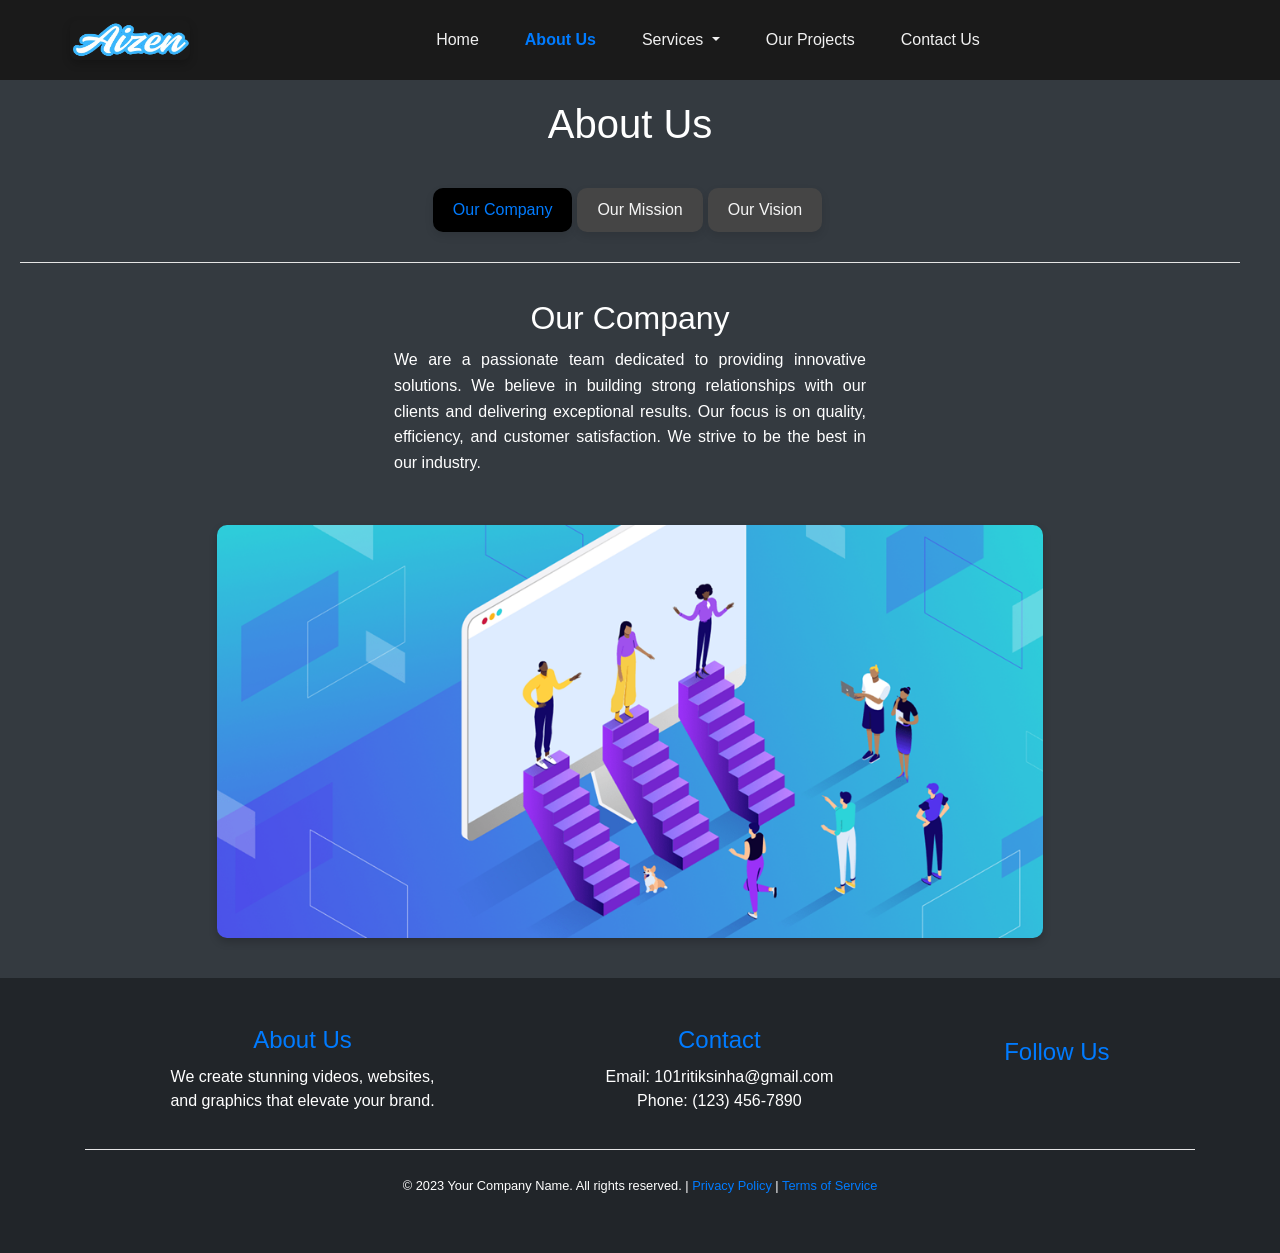
==== Pages/about_us.html @ 5724c443 "Add files via upload" ====
<!DOCTYPE html>
<html lang="en">
<head>
    <meta charset="UTF-8">
    <meta name="viewport" content="width=device-width, initial-scale=1.0">
    <title>Responsive Navbar</title>
    <!-- Add Bootstrap CSS -->
    <link href="https://stackpath.bootstrapcdn.com/bootstrap/4.5.2/css/bootstrap.min.css" rel="stylesheet">
    <link rel="stylesheet" href="\style.css">
</head>
<body>
    <!-- Navbar -->
     
    <nav class="navbar navbar-expand-lg navbar-black bg-black sticky-top">
        <div class="container" >
            <!-- Logo on the left side -->
            <a class="navbar-brand" href="#">
                <img src="/Content/Logo.png" alt="Logo" style="width: 120px;"> <!-- Replace 'your-logo.png' with your logo file -->
            </a>

            <!-- Navbar toggle button for small screens -->
            <button class="navbar-toggler" type="button" data-toggle="collapse" data-target="#navbarNav" aria-controls="navbarNav" aria-expanded="false" aria-label="Toggle navigation">
                <span class="navbar-toggler-icon"></span>
            </button>

            <!-- Nav links -->
            <div class="collapse navbar-collapse" id="navbarNav">
                <ul class="navbar-nav mx-auto"> <!-- 'mx-auto' centers the nav items -->
                    <li class="nav-item">
                        <a class="nav-link" href="\index.html">Home</a>
                    </li>
                    <li class="nav-item ">
                        <a class="nav-link active" href="#">About Us</a>
                    </li>
                    <li class="nav-item dropdown">
                        <a class="nav-link dropdown-toggle" href="#" id="navbarDropdown" role="button" data-toggle="dropdown" aria-haspopup="true" aria-expanded="false">
                          Services
                        </a>
                        <div class="dropdown-menu" aria-labelledby="navbarDropdown">
                            <a class="dropdown-item" href="/Pages/Services/visual_graphic_creation.html">Visual Graphics Creation</a>
                            <a class="dropdown-item" href="/Pages/Services/Video_Prodection.html">Video Production</a>                         
                            <a class="dropdown-item" href="/Pages/Services/web_development.html">Web development</a>
                        </div>
                      </li>
                    <li class="nav-item">
                        <a class="nav-link" href="projects.html">Our Projects</a>
                    </li>
                    <li class="nav-item">
                        <a class="nav-link" href="contact_us.html">Contact Us</a>
                    </li>
                </ul>
            </div>
        </div>
    </nav> <!-- Navbar End -->

     <!-- About Us -->

     <section class="about-section">
        <div class="about-content">
            <h1 id ="about-us" >About Us</h1>
    
            <div class="tabs">
                <div class="tab active" data-tab="company">Our Company</div>
                <div class="tab" data-tab="mission">Our Mission</div>
                <div class="tab" data-tab="vision">Our Vision</div>
            </div>
            <hr style="background-color: white;">
            <div class="tab-content active" id="company">
                <h2>Our Company</h2>
                <p>We are a passionate team dedicated to providing innovative solutions.  We believe in building strong relationships with our clients and delivering exceptional results. Our focus is on quality, efficiency, and customer satisfaction. We strive to be the best in our industry.</p>
                <div class="about-image">
                    <img src="/Content/about-us-page.png" alt="About Us Image">  </div>
            </div>
    
            <div class="tab-content" id="mission">
                <h2>Our Mission</h2>
                <p>Our mission is to empower businesses with cutting-edge technology and unparalleled service. We aim to help our clients achieve their goals by providing tailored solutions that meet their specific needs. We are committed to continuous improvement and exceeding expectations.</p>
                
                <div class="about-image">
                    <img src="/Content/our_mission.jpg" alt="About Us Image">  </div>
            </div>
    
            <div class="tab-content" id="vision">
                <h2>Our Vision</h2>
                <p>Our vision is to be a global leader in providing innovative and sustainable solutions. We aspire to create a positive impact on the world by leveraging our expertise and passion. We are driven by a desire to make a difference and shape the future of our industry.</p>
                
                <div class="about-image">
                    <img src="/Content/our_vision.jpg" alt="About Us Image">  </div>
            </div>
        </div>
        
    </section>

            <!-- About Us End -->


                <!-- Footer-->

            <footer class="mt-auto py-3 bg-black">
                <div class="container">
                    <div class="footer-content">
                        <div class="footer-section">
                            <h4>About Us</h4>
                            <p>We create stunning videos, websites,<br> and graphics that elevate your brand.</p>
                        </div>
                        <div class="footer-section">
                            <h4>Contact</h4>
                            <p>Email: 101ritiksinha@gmail.com<br>Phone: (123) 456-7890</p>
                        </div>
                        <div class="footer-section">
                            <h4>Follow Us</h4>
                            <div class="social-icons">
                                <a href="#"><i class="fab fa-facebook-f"></i></a>
                                <a href="#"><i class="fab fa-twitter"></i></a>
                                <a href="#"><i class="fab fa-instagram"></i></a>
                                <a href="#"><i class="fab fa-linkedin-in"></i></a>
                            </div>
                        </div>
                    </div>
                    <hr style="background-color: white;">
                    <div class="footer-bottom">
                        &copy; 2023 Your Company Name. All rights reserved. | <a href="#">Privacy Policy</a> | <a href="#">Terms of Service</a>
                    </div>
                </div>
            </footer>

            <!-- Footer end-->


    <!-- Add Bootstrap JS and jQuery -->
     <script src="/script.js"></script>
    <script src="https://code.jquery.com/jquery-3.5.1.slim.min.js"></script>
    <script src="https://cdn.jsdelivr.net/npm/@popperjs/core@2.9.3/dist/umd/popper.min.js"></script>
    <script src="https://stackpath.bootstrapcdn.com/bootstrap/4.5.2/js/bootstrap.min.js"></script>
    <script src="https://cdn.jsdelivr.net/npm/bootstrap@5.3.2/dist/js/bootstrap.bundle.min.js"
    integrity="sha384-C6RzsynM9kWDrMNeT87bh95OGNyZPhcTNXj1NW7RuBCsyN/o0jlpcV8Qyq46cDfL"
    crossorigin="anonymous"></script>
</body>
</html>
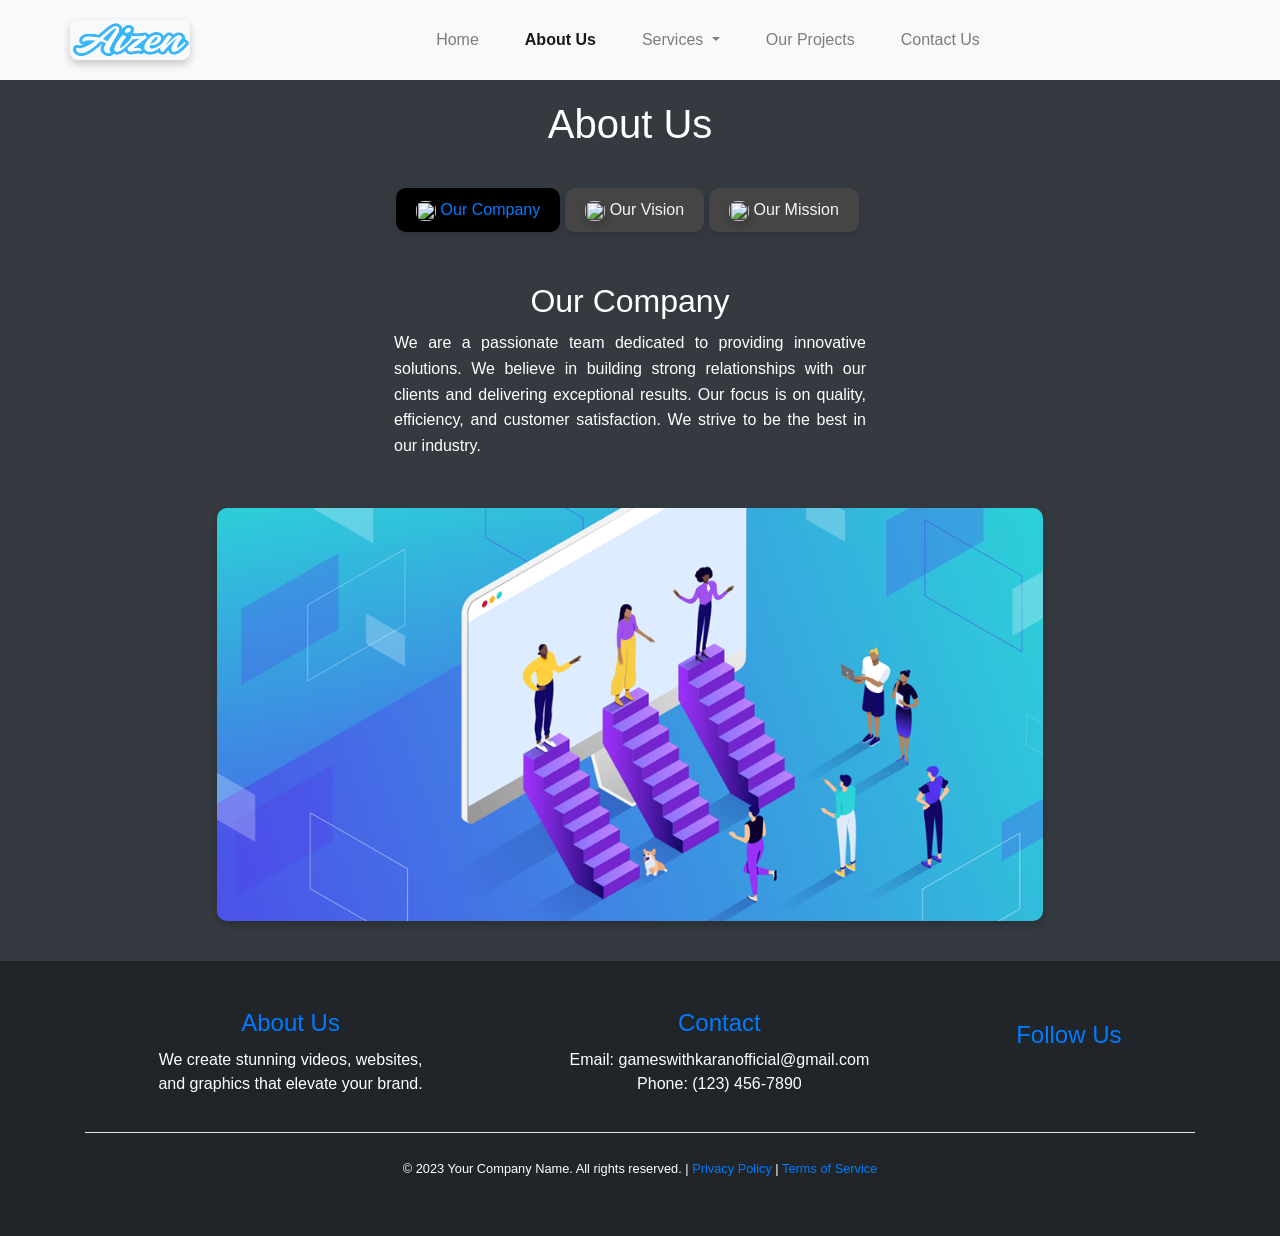
==== commit d399bb44: "Title, mail and thumbnails" ====
--- a/Pages/about_us.html
+++ b/Pages/about_us.html
@@ -1,139 +1,145 @@
-<!DOCTYPE html>
-<html lang="en">
-<head>
-    <meta charset="UTF-8">
-    <meta name="viewport" content="width=device-width, initial-scale=1.0">
-    <title>Responsive Navbar</title>
-    <!-- Add Bootstrap CSS -->
-    <link href="https://stackpath.bootstrapcdn.com/bootstrap/4.5.2/css/bootstrap.min.css" rel="stylesheet">
-    <link rel="stylesheet" href="\style.css">
-</head>
-<body>
-    <!-- Navbar -->
-     
-    <nav class="navbar navbar-expand-lg navbar-black bg-black sticky-top">
-        <div class="container" >
-            <!-- Logo on the left side -->
-            <a class="navbar-brand" href="#">
-                <img src="/Content/Logo.png" alt="Logo" style="width: 120px;"> <!-- Replace 'your-logo.png' with your logo file -->
-            </a>
-
-            <!-- Navbar toggle button for small screens -->
-            <button class="navbar-toggler" type="button" data-toggle="collapse" data-target="#navbarNav" aria-controls="navbarNav" aria-expanded="false" aria-label="Toggle navigation">
-                <span class="navbar-toggler-icon"></span>
-            </button>
-
-            <!-- Nav links -->
-            <div class="collapse navbar-collapse" id="navbarNav">
-                <ul class="navbar-nav mx-auto"> <!-- 'mx-auto' centers the nav items -->
-                    <li class="nav-item">
-                        <a class="nav-link" href="\index.html">Home</a>
-                    </li>
-                    <li class="nav-item ">
-                        <a class="nav-link active" href="#">About Us</a>
-                    </li>
-                    <li class="nav-item dropdown">
-                        <a class="nav-link dropdown-toggle" href="#" id="navbarDropdown" role="button" data-toggle="dropdown" aria-haspopup="true" aria-expanded="false">
-                          Services
-                        </a>
-                        <div class="dropdown-menu" aria-labelledby="navbarDropdown">
-                            <a class="dropdown-item" href="/Pages/Services/visual_graphic_creation.html">Visual Graphics Creation</a>
-                            <a class="dropdown-item" href="/Pages/Services/Video_Prodection.html">Video Production</a>                         
-                            <a class="dropdown-item" href="/Pages/Services/web_development.html">Web development</a>
-                        </div>
-                      </li>
-                    <li class="nav-item">
-                        <a class="nav-link" href="projects.html">Our Projects</a>
-                    </li>
-                    <li class="nav-item">
-                        <a class="nav-link" href="contact_us.html">Contact Us</a>
-                    </li>
-                </ul>
-            </div>
-        </div>
-    </nav> <!-- Navbar End -->
-
-     <!-- About Us -->
-
-     <section class="about-section">
-        <div class="about-content">
-            <h1 id ="about-us" >About Us</h1>
-    
-            <div class="tabs">
-                <div class="tab active" data-tab="company">Our Company</div>
-                <div class="tab" data-tab="mission">Our Mission</div>
-                <div class="tab" data-tab="vision">Our Vision</div>
-            </div>
-            <hr style="background-color: white;">
-            <div class="tab-content active" id="company">
-                <h2>Our Company</h2>
-                <p>We are a passionate team dedicated to providing innovative solutions.  We believe in building strong relationships with our clients and delivering exceptional results. Our focus is on quality, efficiency, and customer satisfaction. We strive to be the best in our industry.</p>
-                <div class="about-image">
-                    <img src="/Content/about-us-page.png" alt="About Us Image">  </div>
-            </div>
-    
-            <div class="tab-content" id="mission">
-                <h2>Our Mission</h2>
-                <p>Our mission is to empower businesses with cutting-edge technology and unparalleled service. We aim to help our clients achieve their goals by providing tailored solutions that meet their specific needs. We are committed to continuous improvement and exceeding expectations.</p>
-                
-                <div class="about-image">
-                    <img src="/Content/our_mission.jpg" alt="About Us Image">  </div>
-            </div>
-    
-            <div class="tab-content" id="vision">
-                <h2>Our Vision</h2>
-                <p>Our vision is to be a global leader in providing innovative and sustainable solutions. We aspire to create a positive impact on the world by leveraging our expertise and passion. We are driven by a desire to make a difference and shape the future of our industry.</p>
-                
-                <div class="about-image">
-                    <img src="/Content/our_vision.jpg" alt="About Us Image">  </div>
-            </div>
-        </div>
-        
-    </section>
-
-            <!-- About Us End -->
-
-
-                <!-- Footer-->
-
-            <footer class="mt-auto py-3 bg-black">
-                <div class="container">
-                    <div class="footer-content">
-                        <div class="footer-section">
-                            <h4>About Us</h4>
-                            <p>We create stunning videos, websites,<br> and graphics that elevate your brand.</p>
-                        </div>
-                        <div class="footer-section">
-                            <h4>Contact</h4>
-                            <p>Email: 101ritiksinha@gmail.com<br>Phone: (123) 456-7890</p>
-                        </div>
-                        <div class="footer-section">
-                            <h4>Follow Us</h4>
-                            <div class="social-icons">
-                                <a href="#"><i class="fab fa-facebook-f"></i></a>
-                                <a href="#"><i class="fab fa-twitter"></i></a>
-                                <a href="#"><i class="fab fa-instagram"></i></a>
-                                <a href="#"><i class="fab fa-linkedin-in"></i></a>
-                            </div>
-                        </div>
-                    </div>
-                    <hr style="background-color: white;">
-                    <div class="footer-bottom">
-                        &copy; 2023 Your Company Name. All rights reserved. | <a href="#">Privacy Policy</a> | <a href="#">Terms of Service</a>
-                    </div>
-                </div>
-            </footer>
-
-            <!-- Footer end-->
-
-
-    <!-- Add Bootstrap JS and jQuery -->
-     <script src="/script.js"></script>
-    <script src="https://code.jquery.com/jquery-3.5.1.slim.min.js"></script>
-    <script src="https://cdn.jsdelivr.net/npm/@popperjs/core@2.9.3/dist/umd/popper.min.js"></script>
-    <script src="https://stackpath.bootstrapcdn.com/bootstrap/4.5.2/js/bootstrap.min.js"></script>
-    <script src="https://cdn.jsdelivr.net/npm/bootstrap@5.3.2/dist/js/bootstrap.bundle.min.js"
-    integrity="sha384-C6RzsynM9kWDrMNeT87bh95OGNyZPhcTNXj1NW7RuBCsyN/o0jlpcV8Qyq46cDfL"
-    crossorigin="anonymous"></script>
-</body>
-</html>+<!DOCTYPE html>
+<html lang="en">
+<head>
+    <meta charset="UTF-8">
+    <meta name="viewport" content="width=device-width, initial-scale=1.0">
+    <title>Edit HQ</title>
+    <link rel="icon" href="../Content/title.png" type="image/x-icon">
+    <!-- Add Bootstrap CSS -->
+    <link href="https://stackpath.bootstrapcdn.com/bootstrap/4.5.2/css/bootstrap.min.css" rel="stylesheet">
+    <link rel="stylesheet" href="../style.css">
+</head>
+<body>
+    <!-- Navbar -->
+     
+    <nav class="navbar navbar-expand-lg navbar-light bg-light sticky-top">
+        <div class="container" >
+            <!-- Logo on the left side -->
+            <a class="navbar-brand" href="#">
+                <img src="../Content/Logo.png" alt="Logo" style="width: 120px;"> <!-- Replace 'your-logo.png' with your logo file -->
+            </a>
+
+            <!-- Navbar toggle button for small screens -->
+            <button class="navbar-toggler" type="button" data-toggle="collapse" data-target="#navbarNav" aria-controls="navbarNav" aria-expanded="false" aria-label="Toggle navigation">
+                <span class="navbar-toggler-icon"></span>
+            </button>
+
+            <!-- Nav links -->
+            <div class="collapse navbar-collapse" id="navbarNav">
+                <ul class="navbar-nav mx-auto"> <!-- 'mx-auto' centers the nav items -->
+                    <li class="nav-item">
+                        <a class="nav-link" href="../index.html">Home</a>
+                    </li>
+                    <li class="nav-item ">
+                        <a class="nav-link active" href="#">About Us</a>
+                    </li>
+                    <li class="nav-item dropdown">
+                        <a class="nav-link dropdown-toggle" href="#" id="navbarDropdown" role="button" data-toggle="dropdown" aria-haspopup="true" aria-expanded="false">
+                          Services
+                        </a>
+                        <div class="dropdown-menu" aria-labelledby="navbarDropdown">
+                            <a class="dropdown-item" href="../Pages/visual_graphic_creation.html">Visual Graphics Creation</a>
+                            <a class="dropdown-item" href="../Pages/Video_Prodection.html">Video Production</a>                         
+                            <a class="dropdown-item" href="../Pages/web_development.html">Web development</a>
+                        </div>
+                      </li>
+                    <li class="nav-item">
+                        <a class="nav-link" href="projects.html">Our Projects</a>
+                    </li>
+                    <li class="nav-item">
+                        <a class="nav-link" href="contact_us.html">Contact Us</a>
+                    </li>
+                </ul>
+            </div>
+        </div>
+    </nav> <!-- Navbar End -->
+
+     <!-- About Us -->
+
+     <section class="about-section">
+        <div class="about-content">
+            <h1 id ="about-us" >About Us</h1>
+            <div class="tab-container">
+                <div class="tabs">
+                   <div class="tab active" data-tab="company" >
+                     <img class="icons" src="../icons/company.png"  width="20" height="20"> Our Company
+                   </div>
+                   <div class="tab" data-tab="vision">
+                     <img class="icons" src="../icons/vision.png" width="20" height="20"> Our Vision
+                   </div>
+                   <div class="tab" data-tab="mission">
+                     <img class="icons" src="../icons/mission.png"  width="20" height="20"> Our Mission
+                   </div> 
+                 </div>
+               </div>
+            <div class="tab-content active" id="company">
+                <h2>Our Company</h2>
+                <p>We are a passionate team dedicated to providing innovative solutions.  We believe in building strong relationships with our clients and delivering exceptional results. Our focus is on quality, efficiency, and customer satisfaction. We strive to be the best in our industry.</p>
+                <div class="about-image">
+                    <img src="../Content/about-us-page.png" loading="lazy" alt="About Us Image">  </div>
+            </div>
+    
+            <div class="tab-content" id="mission">
+                <h2>Our Mission</h2>
+                <p>Our mission is to empower businesses with cutting-edge technology and unparalleled service. We aim to help our clients achieve their goals by providing tailored solutions that meet their specific needs. We are committed to continuous improvement and exceeding expectations.</p>
+                
+                <div class="about-image">
+                    <img src="../Content/our_mission.jpg" loading="lazy" alt="About Us Image">  </div>
+            </div>
+    
+            <div class="tab-content" id="vision">
+                <h2>Our Vision</h2>
+                <p>Our vision is to be a global leader in providing innovative and sustainable solutions. We aspire to create a positive impact on the world by leveraging our expertise and passion. We are driven by a desire to make a difference and shape the future of our industry.</p>
+                
+                <div class="about-image">
+                    <img src="../Content/our_vision.jpg" loading="lazy" alt="About Us Image">  </div>
+            </div>
+        </div>
+        
+    </section>
+
+            <!-- About Us End -->
+
+                <!-- Footer-->
+
+            <footer class="mt-auto py-3 bg-black">
+                <div class="container">
+                    <div class="footer-content">
+                        <div class="footer-section">
+                            <h4>About Us</h4>
+                            <p>We create stunning videos, websites,<br> and graphics that elevate your brand.</p>
+                        </div>
+                        <div class="footer-section">
+                            <h4>Contact</h4>
+                            <p>Email: gameswithkaranofficial@gmail.com<br>Phone: (123) 456-7890</p>
+                        </div>
+                        <div class="footer-section">
+                            <h4>Follow Us</h4>
+                            <div class="social-icons">
+                                <a href="#"><i class="fab fa-facebook-f"></i></a>
+                                <a href="#"><i class="fab fa-twitter"></i></a>
+                                <a href="#"><i class="fab fa-instagram"></i></a>
+                                <a href="#"><i class="fab fa-linkedin-in"></i></a>
+                            </div>
+                        </div>
+                    </div>
+                    <hr style="background-color: white;">
+                    <div class="footer-bottom">
+                        &copy; 2023 Your Company Name. All rights reserved. | <a href="#">Privacy Policy</a> | <a href="#">Terms of Service</a>
+                    </div>
+                </div>
+            </footer>
+
+            <!-- Footer end-->
+
+
+    <!-- Add Bootstrap JS and jQuery -->
+     <script src="../script.js"></script>
+    <script src="https://code.jquery.com/jquery-3.5.1.slim.min.js"></script>
+    <script src="https://cdn.jsdelivr.net/npm/@popperjs/core@2.9.3/dist/umd/popper.min.js"></script>
+    <script src="https://stackpath.bootstrapcdn.com/bootstrap/4.5.2/js/bootstrap.min.js"></script>
+    <script src="https://cdn.jsdelivr.net/npm/bootstrap@5.3.2/dist/js/bootstrap.bundle.min.js"
+    integrity="sha384-C6RzsynM9kWDrMNeT87bh95OGNyZPhcTNXj1NW7RuBCsyN/o0jlpcV8Qyq46cDfL"
+    crossorigin="anonymous"></script>
+</body>
+</html>
--- a/style.css
+++ b/style.css
@@ -0,0 +1,794 @@
+/*Background colors*/
+
+.about-section, .contact-section{
+    background-color:#343a40;
+}
+
+#services, #projects{
+    background-color: #343a40;
+}
+
+.services-bg{
+    background-color: #343a40;
+    color:#ced4da;
+}
+
+/*Background colors end*/
+ 
+  /* Navbar */
+
+  .navbar {
+    background-color: #1a1a1a;
+    padding: 15px 0;
+    
+}
+
+.navbar-brand img {
+    max-height: 40px; /* Adjust logo height */
+}
+
+.navbar-nav .nav-link {
+    color: #f0f0f0; /* Light text color */
+    margin: 0 15px; /* Spacing between links */
+    transition: color 0.3s, transform 0.2s; /* Smooth transitions */
+}
+
+.navbar-nav .nav-link:hover {
+    color: #007bff; /* Example hover color */
+    transform: translateY(-2px); /* Slight lift on hover */
+}
+.navbar-nav .nav-link.active{
+    color: #007bff;
+    font-weight: bolder;
+}
+
+/* Dropdown Styling (if needed) */
+.dropdown-menu {
+    background-color: #222; /* Dark dropdown background */
+}
+
+.dropdown-item {
+    color: #f0f0f0;
+}
+
+.dropdown-item:hover {
+    background-color: #333;
+    color: #007bff;
+}
+
+/* Responsive Design */
+@media (max-width: 768px) {
+    .navbar-nav {
+        text-align: center; /* Center links on smaller screens */
+       
+    }
+
+    .navbar-nav .nav-link {
+        margin: 10px 0; /* Vertical spacing on smaller screens */
+    }
+     .navbar-nav .dropdown-menu {
+        position: static;
+        float: none;
+        text-align: center;
+    }
+}
+.navbar-toggler{
+    border: none;
+    color: #f0f0f0;
+}
+.navbar-toggler:focus{
+    box-shadow: none;
+}
+.navbar-toggler-icon{
+    background-image: url("data:image/svg+xml,%3csvg xmlns='http://www.w3.org/2000/svg' viewBox='0 0 30 30'%3e%3cpath stroke='rgba(240, 240, 240, 1)' stroke-linecap='round' stroke-miterlimit='10' stroke-width='2' d='M4 7h22M4 15h22M4 23h22'/%3e%3c/svg%3e");
+}
+.navbar .container{
+    padding: initial;
+}
+
+/* navbar end */
+
+/* slider */
+
+.carousel-item {
+    height: 100vh; /* Full screen height */
+    background-position: center;
+    background-size: cover;
+    position: relative;
+}
+
+.carousel-item .overlay {
+    position: absolute;
+    top: 0;
+    left: 0;
+    width: 100%;
+    height: 100%;
+    background-color: rgba(0, 0, 0, 0.5); /* Black overlay with transparency */
+}
+
+.carousel-item h1 {
+    color: white;
+    font-weight: bold;
+    font-size: 3rem;
+    position: absolute;
+    top: 50%;
+    left: 50%;
+    transform: translate(-50%, -50%);
+    text-align: center;
+    background-color: transparent;
+}
+
+.carousel-item p {
+    color: white;
+    font-size: 1.25rem;
+    text-align: center;
+    position: absolute;
+    top: 60%;
+    left: 50%;
+    transform: translateX(-50%);
+    width: 80%;
+    background-color: transparent;
+}
+
+.carousel-item .btn {
+    position: absolute;
+    top: 70%;
+    left: 50%;
+    transform: translateX(-50%);
+    padding: 10px 25px;
+    font-size: 1.1rem;
+    background-color: #007bff;
+    color: white;
+    border: none;
+    border-radius: 30px;
+}
+
+.carousel-item .btn:hover{
+    background-color: #0022ff;
+}
+
+.carousel-control-prev-icon, .carousel-control-next-icon {
+    background-color: transparent; /* Change color of arrows */
+}
+
+.carousel-indicators li {
+    background-color: #fefeff; /* Indicator color */
+}   
+.carousel-indicators{
+    background-color: transparent;
+}
+
+/* Slider end */
+
+
+/* About us */
+
+#about-us{
+    margin-bottom: 40px;
+}
+
+.about-section {
+    
+    flex-wrap: wrap; /* Allows wrapping on smaller screens */
+    justify-content: center; /* Distributes space between image and content */
+    align-items: flex-start; /* Aligns items to the top */
+    padding: 20px;
+}
+
+.about-content {
+    flex: 1 1 50%; /* Takes up 50% of the width, adjusts for smaller screens */
+    padding-right: 20px; /* Adds spacing between content and image */
+    text-align: center;
+    color: white;
+}
+.about-image{
+    flex: 1 1 40%;
+    text-align: center; /* Center the image */
+}
+
+.about-image img {
+    max-width: 70%; /* Ensures image doesn't exceed container width */
+    height: auto;
+    border-radius: 10px;
+}
+
+.tabs {
+    display: flex;
+    flex-wrap: wrap; /* Allows tabs to wrap */
+    margin-bottom: 20px;
+    justify-content: center;
+   
+}
+
+.tab {
+    color: whitesmoke;
+    padding: 10px 20px;
+    transition: transform 0.3s ease, box-shadow 0.3s ease;
+    cursor: pointer;
+    margin-right: 5px; /* Adds space between tabs */
+    border-radius: 10px ; 
+    background-color:#454545;
+    box-shadow: 0 4px 8px rgba(0, 0, 0, 0.1);
+    margin-bottom: 10px;
+}
+ 
+.tab:hover{
+    transition: transform 0.3s ease, box-shadow 0.3s ease;
+    background-color: whitesmoke;
+    transform: translateY(-5px);
+    color: #007bff;
+}
+
+.tab.active{
+    background-color: black;
+    color: #007bff;
+    
+}
+
+.tab-content {
+    
+    padding: 20px;
+    border-radius: 0 5px 5px 5px; /* Rounded bottom corners */
+}
+.tab-content.active{
+    display: block;
+}
+.tab-content {
+    display: none; /* Hide all tab content initially */
+}
+
+.tab-content h2 {
+    margin-bottom: 10px;
+}
+
+.tab-content p {
+    margin-bottom: 50px;
+    line-height: 1.6; /* Improves readability */
+    padding-left: 30%;
+    padding-right: 30%;
+    text-align: justify;
+}
+
+
+
+.learn-more-button {
+    background-color: #007bff; /* Blue button */
+    color: white;
+    padding: 10px 20px;
+    border: none;
+    border-radius: 5px;
+    cursor: pointer;
+}
+
+@media (max-width: 768px) { /* Adjust styles for smaller screens */
+
+    .tab-content p {
+        margin-bottom: 50px;
+        line-height: 1.6; /* Improves readability */
+        padding-left: 0%;
+        padding-right: 0%;
+    }
+    
+
+
+    .about-image img {
+        max-width: 100%; /* Ensures image doesn't exceed container width */
+        height: auto;
+       
+  }
+    .about-content {
+        flex: 1 1 100%; /* Content takes full width */
+        padding-right: 0; /* Remove right padding */
+        margin-bottom: 20px;
+        
+    }
+    .about-image{
+        flex: 1 1 100%;
+        margin-bottom: 20px;    
+           
+    }
+    .tabs {
+        justify-content: center; /* Center tabs on smaller screens */
+    }
+}
+
+
+
+/* About Us end */
+
+/* services */
+
+
+
+
+.service-box {
+    text-align: center; /* Center content within box */
+    padding: 20px; /* Add padding around content */
+    box-shadow: 0 4px 8px rgba(0, 0, 0, 0.1); /* Add a subtle shadow on hover */
+    margin-bottom: 20px; /* Space between boxes */
+    border-radius: 8px; /* Rounded corners */
+    transition: transform 0.3s ease, box-shadow 0.3s ease; /* Smooth transitions */
+    color: white;
+    background-color: #212529;
+}
+
+.service-box:hover{
+   
+   
+    margin-bottom: 20px; /* Space between boxes */
+    border-radius: 8px; /* Rounded corners */
+    transition: transform 0.3s ease, box-shadow 0.3s ease; /* Smooth transitions */
+    color: black;
+    background-color: #ced4da;
+    transform: translateY(-5px); /* Move box up slightly on hover */
+    box-shadow: 0 4px 8px rgba(0, 0, 0, 0.1); /* Add a subtle shadow on hover */
+
+}
+#our-services{
+    color: white;
+    padding-bottom: 20px;
+}
+
+.lead{
+    color: white;
+}
+
+.service-box i {
+    font-size: 3rem; /* Adjust icon size */
+    margin-bottom: 15px; /* Space between icon and heading */
+    color: #007bff; /* Example icon color */
+    
+}
+
+.service-box h3 {
+    margin-bottom: 10px; /* Space between heading and paragraph */
+    
+}
+
+.service-box p {
+    margin-bottom: 15px; /* Space between paragraph and button */
+    min-height: 80px; /* Ensure paragraph takes up some height even if short */
+    display: flex; /* Use flexbox for vertical centering */
+    align-items: center; /* Vertically center the text */
+    justify-content: center; /* Horizontally center the text */
+}
+
+
+
+.btn-primary {
+    background-color: #007bff;
+    border-color: #007bff;
+}
+
+.btn-primary:hover {
+    background-color: #0069d9;
+    border-color: #0062cc;
+}
+
+/* services end*/
+
+
+
+
+/* projects*/
+
+
+#projects {
+    padding: 40px;
+    text-align: center;
+}
+
+#projects h2 {
+    margin-bottom: 20px;
+    color: white; /* Darker heading color */
+}
+
+/* Tabs Styles */
+.project-tabs {
+    display: flex;
+    flex-wrap: wrap;
+    justify-content: center;
+    margin-bottom: 30px;
+}
+
+.project-tab {
+    padding: 10px 20px;
+    margin: 0 10px;
+    cursor: pointer;
+    border: none;
+    background-color: transparent;
+    color: #7f8c8d; /* Gray tab color */
+    transition: color 0.3s ease;
+}
+
+.project-tab.active {
+    color:white; /* Darker active tab color */
+    font-weight: bolder;
+    border-bottom: 2px solid white; /* Add underline to active tab */
+   
+    
+}
+
+.project-tab:hover {
+    color: white;
+    font-weight: bolder;
+    
+    
+}
+
+/* Project Grid */
+.project-grid {
+    display: grid;
+    grid-template-columns: repeat(3, 1fr); /* 3 columns */
+    gap: 20px; /* Spacing between grid items */
+}
+
+.project-item {
+    position: relative;
+    overflow: hidden; /* Hide overlay when outside the container */
+    border-radius: 8px; /* Rounded corners for images */
+    box-shadow: 0 4px 8px rgba(0, 0, 0, 0.1); /* Subtle shadow */
+    transition: transform 0.3s ease, box-shadow 0.3s ease; /* Smooth hover effects */
+}
+.project-item:nth-child(2){
+    transform: translateY(-20px);
+}
+.project-item:nth-child(5){
+    transform: translateY(20px);
+}
+.project-item img {
+    width: 100%;
+    height: auto;
+    display: block; /* Prevent image from creating extra space */
+    border-radius: 8px;
+}
+
+.overlay {
+    position: absolute;
+    top: 0;
+    left: 0;
+    width: 100%;
+    height: 100%;
+    background-color: rgba(0, 0, 0, 0.5); /* Semi-transparent overlay */
+    color: white;
+    display: flex;
+    flex-direction: column;
+    justify-content: center;
+    align-items: center;
+    opacity: 0; /* Initially hidden */
+    transition: opacity 0.3s ease;
+    border-radius: 8px; /* Rounded corners for overlay */
+}
+
+.project-item:hover .overlay {
+    opacity: 1; /* Show overlay on hover */
+}
+
+.overlay h3 {
+    margin-bottom: 10px;
+    background-color: transparent;
+}
+
+.overlay a {
+    background-color: #007bff;
+    color: white;
+    padding: 10px 20px;
+    text-decoration: none;
+    border-radius: 5px;
+    transition: background-color 0.3s ease;
+}
+
+.overlay a:hover {
+    background-color: #0056b3;
+}
+
+/* Responsive Design */
+
+ /* Default Grid (for larger screens) */
+.project-grid {
+    display: grid;
+    grid-template-columns: repeat(3, 1fr); /* 3 columns */
+    gap: 40px; /* Space between images */
+}
+
+/* Responsive Design for Tablets (Below 768px) */
+@media screen and (max-width: 768px) {
+    .project-grid {
+        grid-template-columns: repeat(2, 1fr); /* 2 columns */
+    }
+}
+
+/* Responsive Design for Mobile Phones (Below 480px) */
+@media screen and (max-width: 480px) {
+    .project-grid {
+        grid-template-columns: 1fr; /* 1 column (images stack vertically) */
+    }
+}
+
+
+/* projects end*/
+
+/* Contact Us*/
+
+.contact-section h2{
+   color:white;
+   text-align: center;
+   margin-bottom: 50px;
+  
+    
+}
+
+
+.contact-section {
+    padding: 80px 0;
+}
+
+.contact-container {
+    max-width: 900px; /* Adjust as needed */
+    margin: 0 auto;
+    
+}
+
+.contact-image {
+    text-align: center; /* Center the image */
+    
+}
+
+.contact-image img {
+    max-width: 106%;
+    height: auto;
+    border-radius: 8px;
+    box-shadow: 0 0px 0px rgba(0, 0, 0, 0.2);
+    
+}
+
+.contact-form {
+   
+    padding: 40px;
+    border-radius: 12px;
+    box-shadow: 0 8px 16px rgba(0, 0, 0, 0.3);
+}
+
+.form-label {
+    color: #ced4da;
+}
+
+.form-control {
+    background-color: #282828;
+    border-color: #343a40;
+    color: #f8f9fa;
+}
+
+.form-control:focus {
+    background-color: #282828;
+    border-color: #007bff;
+    box-shadow: 0 0 0 0.2rem rgba(0, 123, 255, 0.25);
+    color: white;
+}
+
+.btn-primary {
+    background-color: #007bff;
+    border-color: #007bff;
+}
+
+.btn-primary:hover {
+    background-color: #0069d9;
+    border-color: #0062cc;
+}
+
+/* Responsive Design */
+@media (max-width: 768px) {
+    .contact-form {
+        padding: 30px;
+    }
+}
+
+
+/* Contact Us end*/
+
+
+/* Visual graphic design*/
+
+
+.container {
+    padding-top: 2rem;
+    padding-bottom: 2rem;
+}
+
+h1,
+h2,
+h3 {
+    color: #ffffff; /* Brighter headings */
+}
+
+img {
+    max-width: 100%;
+    height: auto;
+    border-radius: 8px;
+    box-shadow: 0 4px 8px rgba(0, 0, 0, 0.2); /* Subtle shadow */
+}
+
+.article-section {
+    margin-bottom: 2rem;
+}
+
+.blockquote {
+    border-left: 5px solid #6c757d; /* Highlight quote */
+    padding: 1rem;
+    font-style: italic;
+    background-color: #1e1e1e; /* Slightly lighter background for quote */
+    border-radius: 8px;
+}
+
+/* Responsive adjustments */
+@media (max-width: 768px) {
+    .container {
+        padding: 1rem;
+    }
+}
+
+/* visual graphic creation end */
+
+/* video production */
+
+.container {
+    padding-top: 2rem;
+    padding-bottom: 2rem;
+}
+
+h1,
+h2,
+h3 {
+    color: #ffffff; /* Brighter headings */
+}
+
+img {
+    max-width: 100%;
+    height: auto;
+    border-radius: 8px;
+    box-shadow: 0 4px 8px rgba(0, 0, 0, 0.2); /* Subtle shadow */
+}
+
+.article-section {
+    margin-bottom: 2rem;
+}
+
+.blockquote {
+    border-left: 5px solid #6c757d; /* Highlight quote */
+    padding: 1rem;
+    font-style: italic;
+    background-color: #1e1e1e; /* Slightly lighter background for quote */
+    border-radius: 8px;
+}
+
+/* Responsive adjustments */
+@media (max-width: 768px) {
+    .container {
+        padding: 1rem;
+    }
+}
+
+/* video production end * /
+
+/* web design */
+
+.container {
+    padding-top: 2rem;
+    padding-bottom: 2rem;
+}
+
+h1,
+h2,
+h3 {
+    color: #ffffff; /* Brighter headings */
+}
+
+img {
+    max-width: 100%;
+    height: auto;
+    border-radius: 8px;
+    box-shadow: 0 4px 8px rgba(0, 0, 0, 0.2); /* Subtle shadow */
+}
+
+.article-section {
+    margin-bottom: 2rem;
+}
+
+.blockquote {
+    border-left: 5px solid #6c757d; /* Highlight quote */
+    padding: 1rem;
+    font-style: italic;
+    background-color: #1e1e1e; /* Slightly lighter background for quote */
+    border-radius: 8px;
+}
+
+/* Responsive adjustments */
+@media (max-width: 768px) {
+    .container {
+        padding: 1rem;
+    }
+}
+
+/* web design end */
+
+
+/* Footer*/
+
+
+footer {
+    background-color: #212529; /* Dark background */
+    color: #fff; /* Light text */
+    padding: 20px 0; /* Padding top and bottom */
+}
+
+.footer-content {
+    display: flex;
+    flex-wrap: wrap; /* Allow content to wrap */
+    justify-content: space-around; /* Distribute space evenly */
+    align-items: center; /* Vertically align items */
+}
+
+.footer-section {
+    margin-bottom: 20px; /* Space between sections (on smaller screens) */
+    text-align: center; /* Center text within sections */
+}
+
+.footer-section h4 {
+    color: #007bff; /* Example heading color */
+    margin-bottom: 10px;
+}
+
+.footer-section p {
+    margin: 0;
+}
+
+.footer-bottom {
+   
+    padding: 10px 0;
+    text-align: center;
+    font-size: 0.8rem; /* Smaller font size */
+   
+}
+
+.footer-bottom a {
+    color: #007bff; /* Example link color */
+    text-decoration: none;
+}
+
+/* Social Media Icons */
+.social-icons a {
+    display: inline-block;
+    margin: 0 5px;
+    color: #fff;
+    font-size: 1.2rem;
+    transition: color 0.3s;
+}
+
+.social-icons a:hover {
+    color: #007bff; /* Example hover color */
+}
+
+/* Responsive Design */
+@media (max-width: 768px) {
+    .footer-content {
+        flex-direction: column; /* Stack sections vertically */
+        align-items: center;
+    }
+}
+#form_css{
+    color:white;
+}
+
+/* Footer End */
+
+/* video */
+
+.project-body {
+    text-align: center;
+    background-color: #212529;
+}
+
+.project-video{
+    border: 20px solid white;
+    margin-top: 50px;
+}
